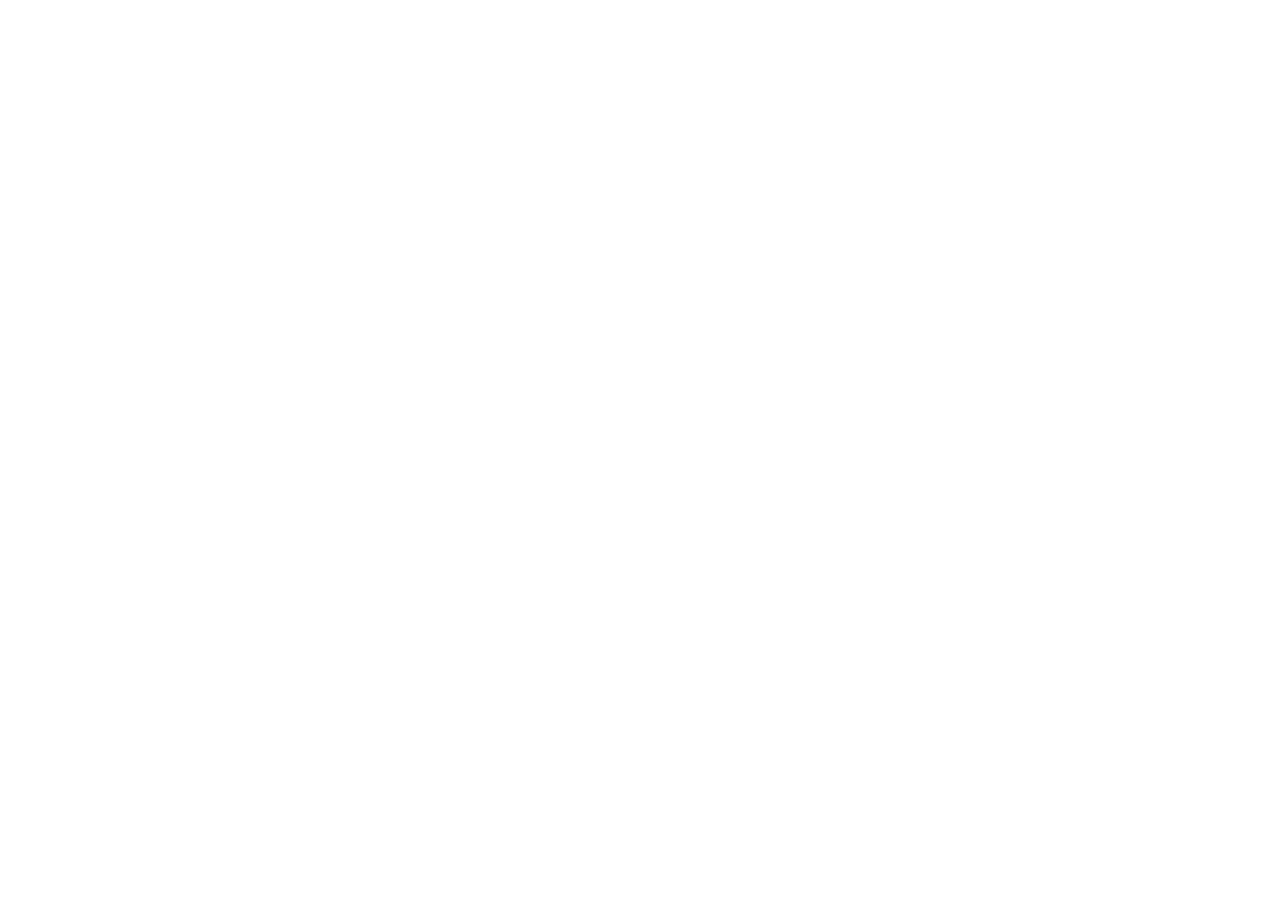
==== index.html @ 0356470d "added file and director" ====
<!DOCTYPE html>
<html lang="en">
<head>
    <meta charset="UTF-8">
    <meta http-equiv="X-UA-Compatible" content="IE=edge">
    <meta name="viewport" content="width=device-width, initial-scale=1.0">
    <title>Document</title>

    <link rel="stylesheet" href="./css/reset.css">
    <link rel="stylesheet" href="./css/style.css">
</head>
<body>
    
</body>
</html>
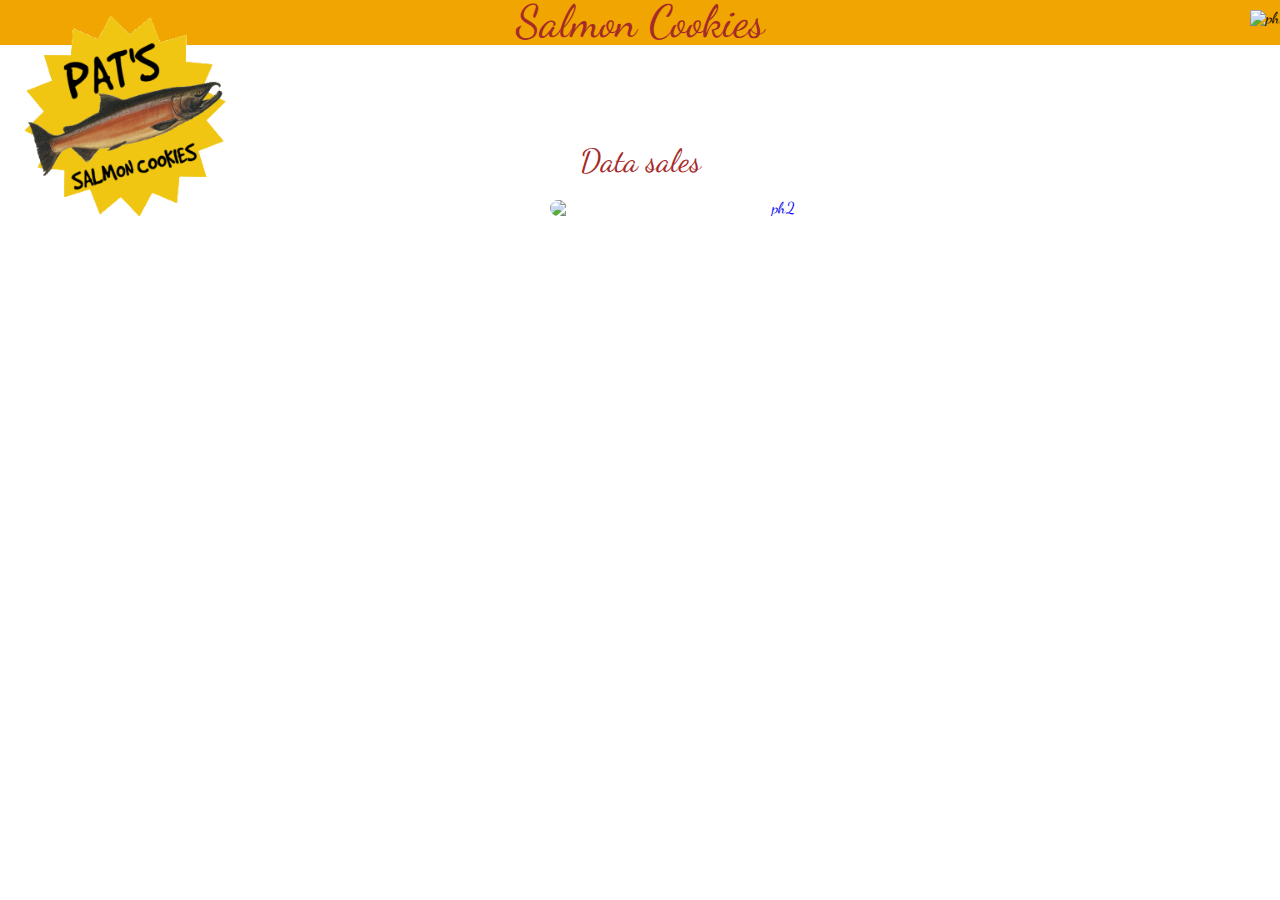
==== commit fc92d304: "added css" ====
--- a/index.html
+++ b/index.html
@@ -1,5 +1,6 @@
 <!DOCTYPE html>
 <html lang="en">
+
 <head>
     <meta charset="UTF-8">
     <meta http-equiv="X-UA-Compatible" content="IE=edge">
@@ -7,9 +8,29 @@
     <title>Document</title>
 
     <link rel="stylesheet" href="./css/reset.css">
+    <link rel="preconnect" href="https://fonts.gstatic.com">
+    <link href="https://fonts.googleapis.com/css2?family=Dancing+Script:wght@700&display=swap" rel="stylesheet">
     <link rel="stylesheet" href="./css/style.css">
+
 </head>
+
 <body>
-    
+    <header>
+        <h1>Salmon Cookies</h1>
+    </header>
+
+
+    <img src="http://saulfein.github.io/cookie-stand/img/fishies.png" alt="ph1">
+    <img src="img/salmoncookielogoT.png" alt="ph2" style="left: 0px;">
+    <center>
+        <a href="sales.html" style="top:100px;position: relative;">
+            <h3>Data sales</h3>
+        </a>
+        <a href="sales.html" style="top:80px"><img
+                src="https://i.pinimg.com/736x/cd/9c/e2/cd9ce283fdfda84b873a3e879c09cac4.jpg" alt="ph2"
+                style="left:550px;width: 450px;top:200px;border-radius: 50px;"></a>
+
+    </center>
 </body>
+
 </html>--- a/css/style.css
+++ b/css/style.css
@@ -0,0 +1,87 @@
+   
+body{
+    background-image:url("https://img5.goodfon.com/wallpaper/nbig/2/6a/material-design-linii-background-seryi-zheltyi-fon-geometrii.jpg");
+    background-attachment: fixed;
+    background-size:cover;
+    font-family: 'Dancing Script', cursive;
+    
+    }
+
+
+ul li{
+    margin-left: 28px;
+    list-style:disc;
+    display:list-item;
+    color:black;
+   font-size:22px;
+   
+}
+
+h1{
+
+color:brown;
+background-color:#f0a500;
+text-align: center;
+font-size:45px;
+}
+
+h2{
+background-color:green ;
+color:black;
+font-size:35px;
+}
+img{
+    height:200;
+    top:10px;left:1250px;
+    position:absolute;
+    width:250px;
+    
+}
+
+
+h3{
+
+    color:brown;
+    
+    text-align: center;
+    font-size:32px;
+
+}
+
+a{
+text-decoration: none;
+
+}
+table{
+    position: absolute;
+    top:300px;
+    left: 30px;;
+    width:80% ;
+    border: 2px solid black;
+}
+
+
+  
+  
+
+th {
+color:black;
+font-size:30px;
+background-color:green ;
+text-align: center;
+
+font-weight: bold;
+border: 2px solid black;
+}
+
+
+td{
+    color:brown;
+    background-color:#f0a500;
+    font-size:30px;
+    text-align: center;
+
+    border: 2px solid black;
+}
+
+
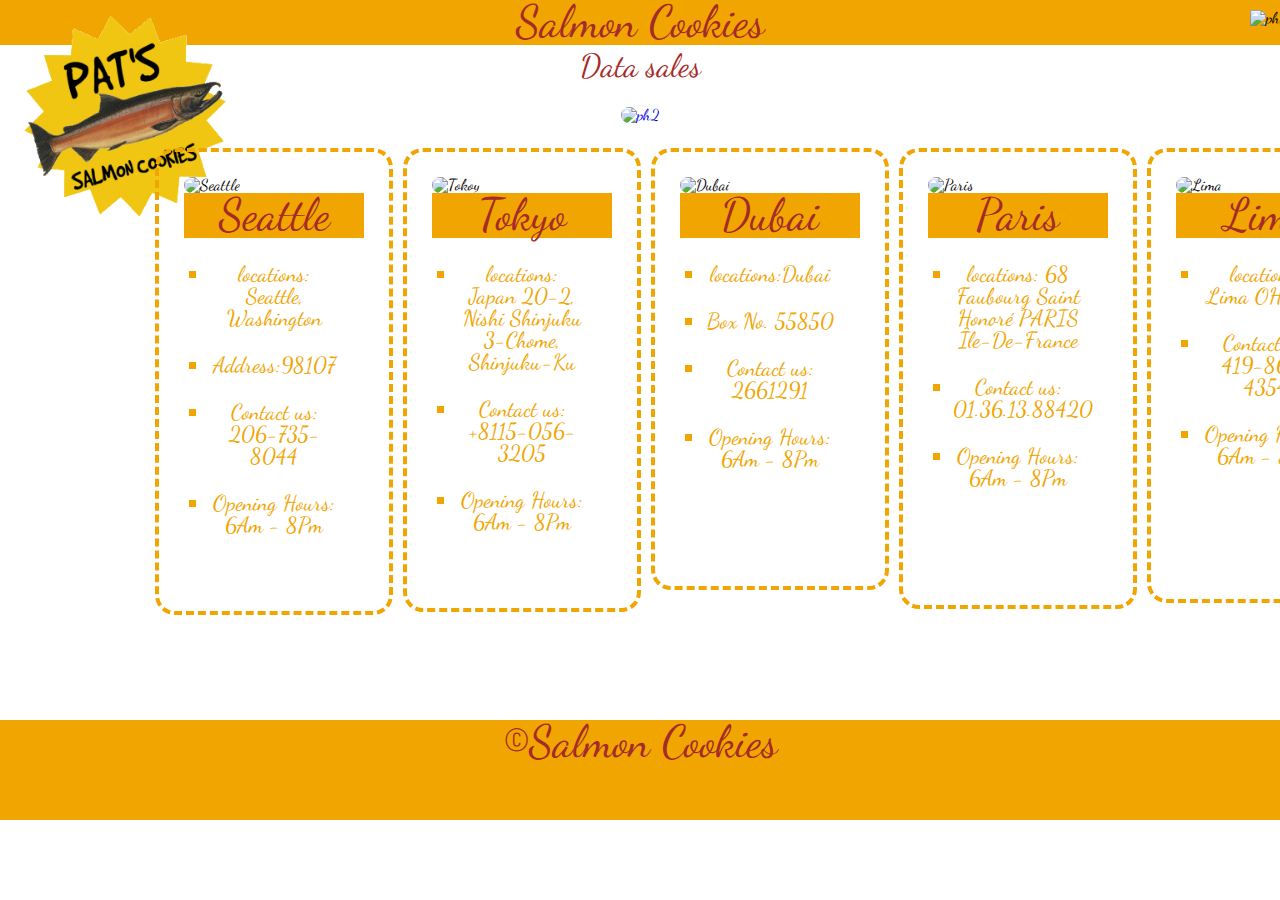
==== commit 67528d79: "added css and link in index.html" ====
--- a/index.html
+++ b/index.html
@@ -5,7 +5,7 @@
     <meta charset="UTF-8">
     <meta http-equiv="X-UA-Compatible" content="IE=edge">
     <meta name="viewport" content="width=device-width, initial-scale=1.0">
-    <title>Document</title>
+    <title>Salmon Cookies</title>
 
     <link rel="stylesheet" href="./css/reset.css">
     <link rel="preconnect" href="https://fonts.gstatic.com">
@@ -19,18 +19,177 @@
         <h1>Salmon Cookies</h1>
     </header>
 
+    <main>
+        <img src="http://saulfein.github.io/cookie-stand/img/fishies.png" alt="ph1"
+            style="    height:200;top:10px;left:1250px; position:absolute;width:250px;">
 
-    <img src="http://saulfein.github.io/cookie-stand/img/fishies.png" alt="ph1">
-    <img src="img/salmoncookielogoT.png" alt="ph2" style="left: 0px;">
-    <center>
-        <a href="sales.html" style="top:100px;position: relative;">
-            <h3>Data sales</h3>
-        </a>
-        <a href="sales.html" style="top:80px"><img
-                src="https://i.pinimg.com/736x/cd/9c/e2/cd9ce283fdfda84b873a3e879c09cac4.jpg" alt="ph2"
-                style="left:550px;width: 450px;top:200px;border-radius: 50px;"></a>
 
-    </center>
+
+        <img src="img/salmoncookielogoT.png" alt="ph2"
+            style="left: 0px;    height:200;top:10px; position:absolute; width:250px;">
+        <center>
+
+
+            
+            <a href="sales.html" style="top:5px;position: relative;">
+                <h3>Data sales</h3>
+            </a>
+
+
+
+
+            <a href="sales.html" style="top:30px;position:relative;">
+                <img src="https://i.pinimg.com/736x/cd/9c/e2/cd9ce283fdfda84b873a3e879c09cac4.jpg" alt="ph2"
+                    style="left:550px;width:650px;top:300px;border-radius: 50px;height:400px ;"></a>
+
+        </center>
+
+
+
+        <div class="gallery">
+
+            <img src="https://www.tripsavvy.com/thmb/m9hPoSTfwUWFDLumvcoTBc-Fl8A=/3864x2576/filters:fill(auto,1)/harbor-and-city-at-dusk--seattle--usa-916614972-5c26799246e0fb0001bb1191.jpg"
+                alt="Seattle">
+
+            <div class="desc">
+
+                <h1> Seattle</h1>
+
+
+                <ul>
+                    <li>locations:<br>Seattle, Washington </li>
+                    <li>
+                        <address>Address:98107</address>
+                    </li>
+                    <li>Contact us: 206-735-8044 </li>
+                    <li>Opening Hours: 6Am - 8Pm</li>
+                </ul>
+
+            </div>
+        </div>
+
+
+
+
+
+
+
+
+
+
+
+
+        <div class="gallery">
+
+            <img src="https://encrypted-tbn0.gstatic.com/images?q=tbn:ANd9GcSXRNMkDF9jG3ElwGwQCkYyPFN8oZFn9-UdTg&usqp=CAU"
+                alt="Tokoy">
+
+            <div class="desc">
+
+
+                <h1> Tokyo</h1>
+
+
+                <ul>
+                    <li>locations:<br>Japan 20-2, Nishi Shinjuku 3-Chome, Shinjuku-Ku</li>
+                    <li>Contact us: +8115-056-3205 </li>
+                    <li>Opening Hours: 6Am - 8Pm</li>
+                </ul>
+
+
+            </div>
+        </div>
+
+
+
+
+
+        <div class="gallery">
+
+            <img src="https://encrypted-tbn0.gstatic.com/images?q=tbn:ANd9GcQy5FGyj233vrjUW4slnlM68fe9Gse2U-4ToQ&usqp=CAU"
+                alt="Dubai">
+
+            <div class="desc">
+
+
+                <h1> Dubai</h1>
+
+
+                <ul>
+                    <li>locations:Dubai</li>
+
+                    <li>Box No. 55850</li>
+                    <li>Contact us: 2661291 </li>
+                    <li>Opening Hours: 6Am - 8Pm</li>
+                    <br>
+                </ul>
+
+
+            </div>
+        </div>
+
+
+
+        <div class="gallery">
+
+            <img src="https://encrypted-tbn0.gstatic.com/images?q=tbn:ANd9GcSAUK--i47lSExiX2VcE-UaiZ0Vy_7ntwb3QA&usqp=CAU"
+                alt="Paris">
+
+            <div class="desc">
+
+
+
+                <h1> Paris</h1>
+
+
+                <ul>
+                    <li>locations: 68 Faubourg Saint Honoré PARIS Île-De-France</li>
+                    <li>Contact us: 01.36.13.88420 </li>
+                    <li>Opening Hours: 6Am - 8Pm</li><br>
+                </ul>
+
+
+            </div>
+        </div>
+
+
+
+
+        <div class="gallery">
+
+            <img src="https://encrypted-tbn0.gstatic.com/images?q=tbn:ANd9GcRwAxZQaPrIqcftm5meHfSx7y0fS7_m8jdKzA&usqp=CAU"
+                alt="Lima">
+
+            <div class="desc">
+
+                <h1> Lima</h1>
+
+
+                <ul>
+                    <li>locations:<br>Lima OH Ohio</li>
+                    <li>Contact us: 419-863-4354 </li>
+                    <li>Opening Hours: 6Am - 8Pm</li>
+                </ul>
+                <br><br>
+
+
+
+            </div>
+        </div>
+
+
+
+    </main>
+
+
+    <footer>
+
+        &COPY;Salmon Cookies
+
+    </footer>
+
+
+
 </body>
 
 </html>--- a/css/style.css
+++ b/css/style.css
@@ -30,7 +30,8 @@
 color:black;
 font-size:35px;
 }
-img{
+
+#locations img{
     height:200;
     top:10px;left:1250px;
     position:absolute;
@@ -85,3 +86,52 @@
 }
 
 
+div.gallery {
+    margin: 5px;
+    border: 4px dashed  #f0a500 ;
+    float: left;
+    width: 180px;
+   position:relative; 
+   top:50px;
+   left: 150px;
+   border-radius: 20px;
+   padding: 25px;
+   
+   
+  }
+  
+  div.gallery:hover {
+    border: 4px solid green;
+    color: #f0a500 ;
+  }
+  
+  div.gallery img {
+    width:100%;
+    height:200px;
+border-radius: 15px;
+  }
+  
+  div.desc {
+    text-align: center;
+    margin-bottom:50px;
+  }
+  div.desc ul li{
+    list-style: square;
+    color:#f0a500 ;
+    margin: 25px;
+}
+
+ footer {
+    clear: left;
+    height: 100px;
+    background-color: #f0a500;
+    position: relative;
+    top: 150px;
+    text-align: center;
+    font-size:45px;
+    
+    color:brown;
+
+}
+
+
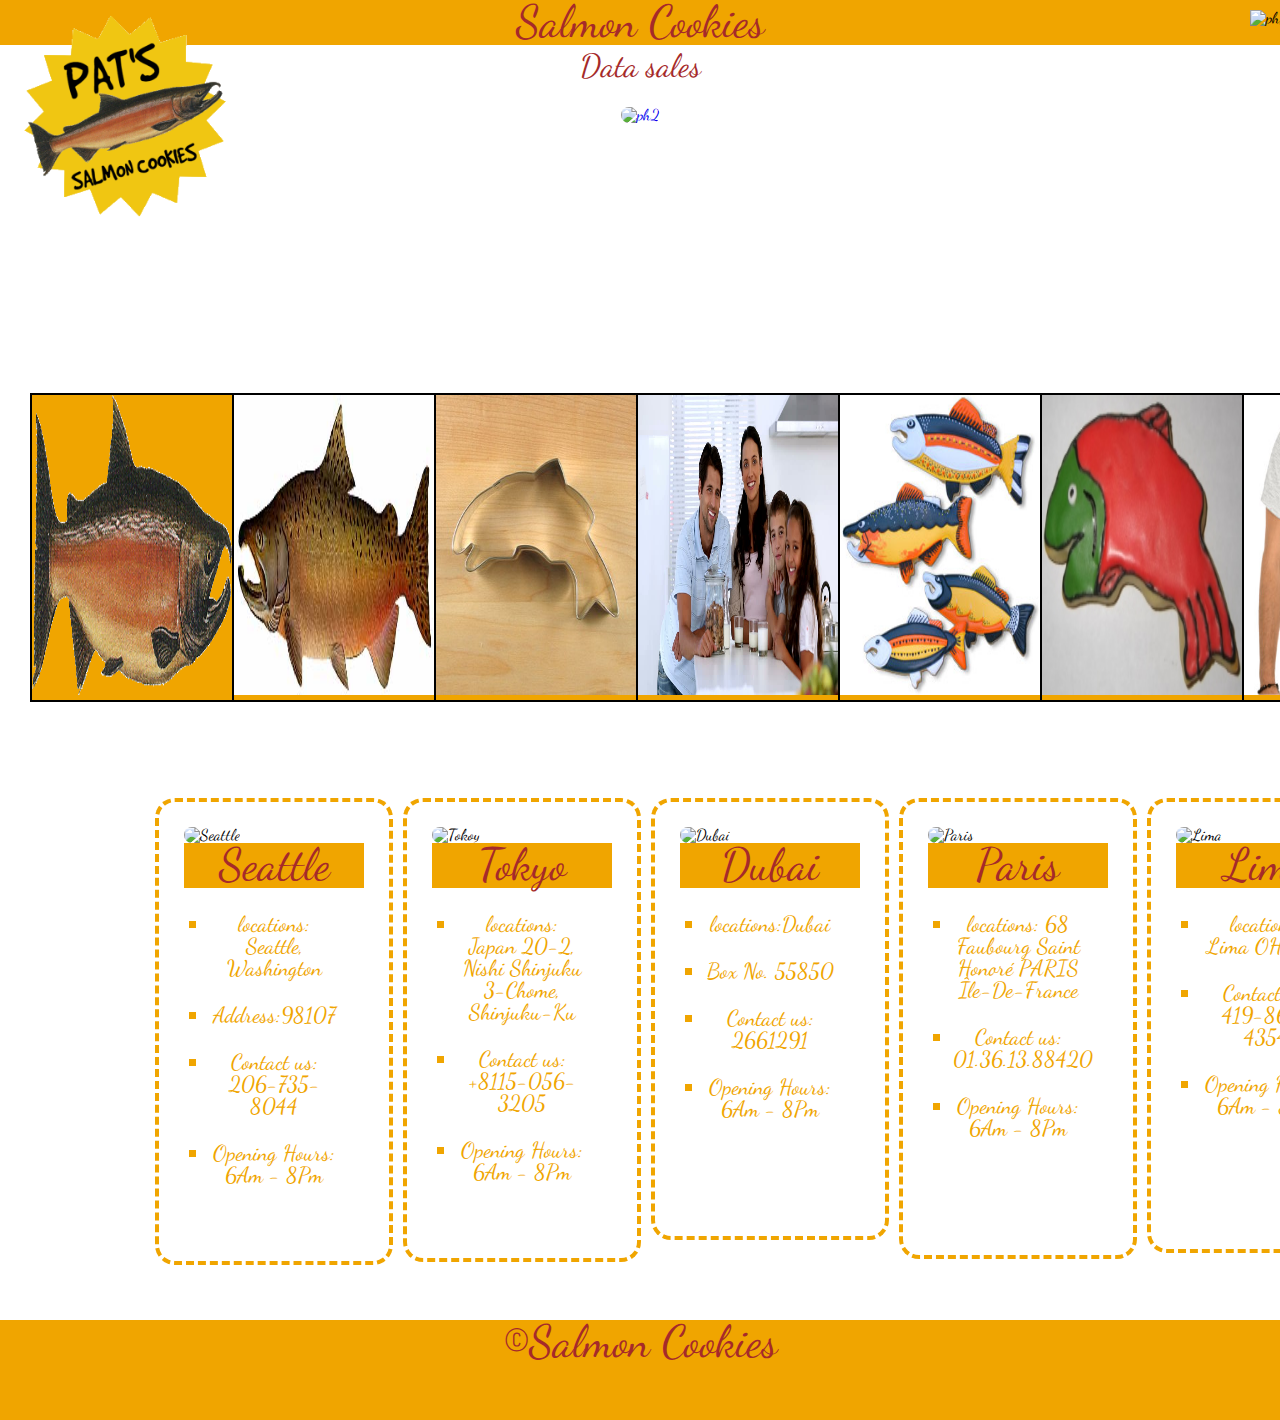
==== commit 70651cfc: "added photos" ====
--- a/index.html
+++ b/index.html
@@ -46,6 +46,64 @@
 
 
 
+
+
+
+        <div class="imgShow" style="position: relative;">
+            
+            <table>
+                <tr>
+                    <td>
+                        <img width="200px" height="300px" src="./img/salmon (2).png">
+
+                    </td>
+                    <td>
+
+                        <img width="200px" height="300px" src="./img/chinook.jpg">
+                    </td>
+                    <td>
+
+                        <img width="200px" height="300px" src="./img/cutter.jpeg">
+                    </td>
+                    <td>
+
+                        <img width="200px" height="300px" src="./img/family.jpg">
+                    </td>
+                    <td>
+
+                        <img width="200px" height="300px" src="./img/fish.jpg">
+                    </td>
+                    <td>
+                        <img width="200px" height="300px" src="./img/frosted-cookie.jpg">
+                    </td>
+                    <td>
+
+                        <img width="200px" height="300px" src="./img/shirt.jpg">
+                    </td>
+                </tr>
+
+            </table>
+        </div>
+
+
+
+
+
+
+
+
+
+
+
+
+
+
+
+
+
+
+        <!------------------------------------------------>
+
         <div class="gallery">
 
             <img src="https://www.tripsavvy.com/thmb/m9hPoSTfwUWFDLumvcoTBc-Fl8A=/3864x2576/filters:fill(auto,1)/harbor-and-city-at-dusk--seattle--usa-916614972-5c26799246e0fb0001bb1191.jpg"
--- a/css/style.css
+++ b/css/style.css
@@ -92,7 +92,7 @@
     float: left;
     width: 180px;
    position:relative; 
-   top:50px;
+   top:700px;
    left: 150px;
    border-radius: 20px;
    padding: 25px;
@@ -126,7 +126,7 @@
     height: 100px;
     background-color: #f0a500;
     position: relative;
-    top: 150px;
+    top: 750px;
     text-align: center;
     font-size:45px;
     
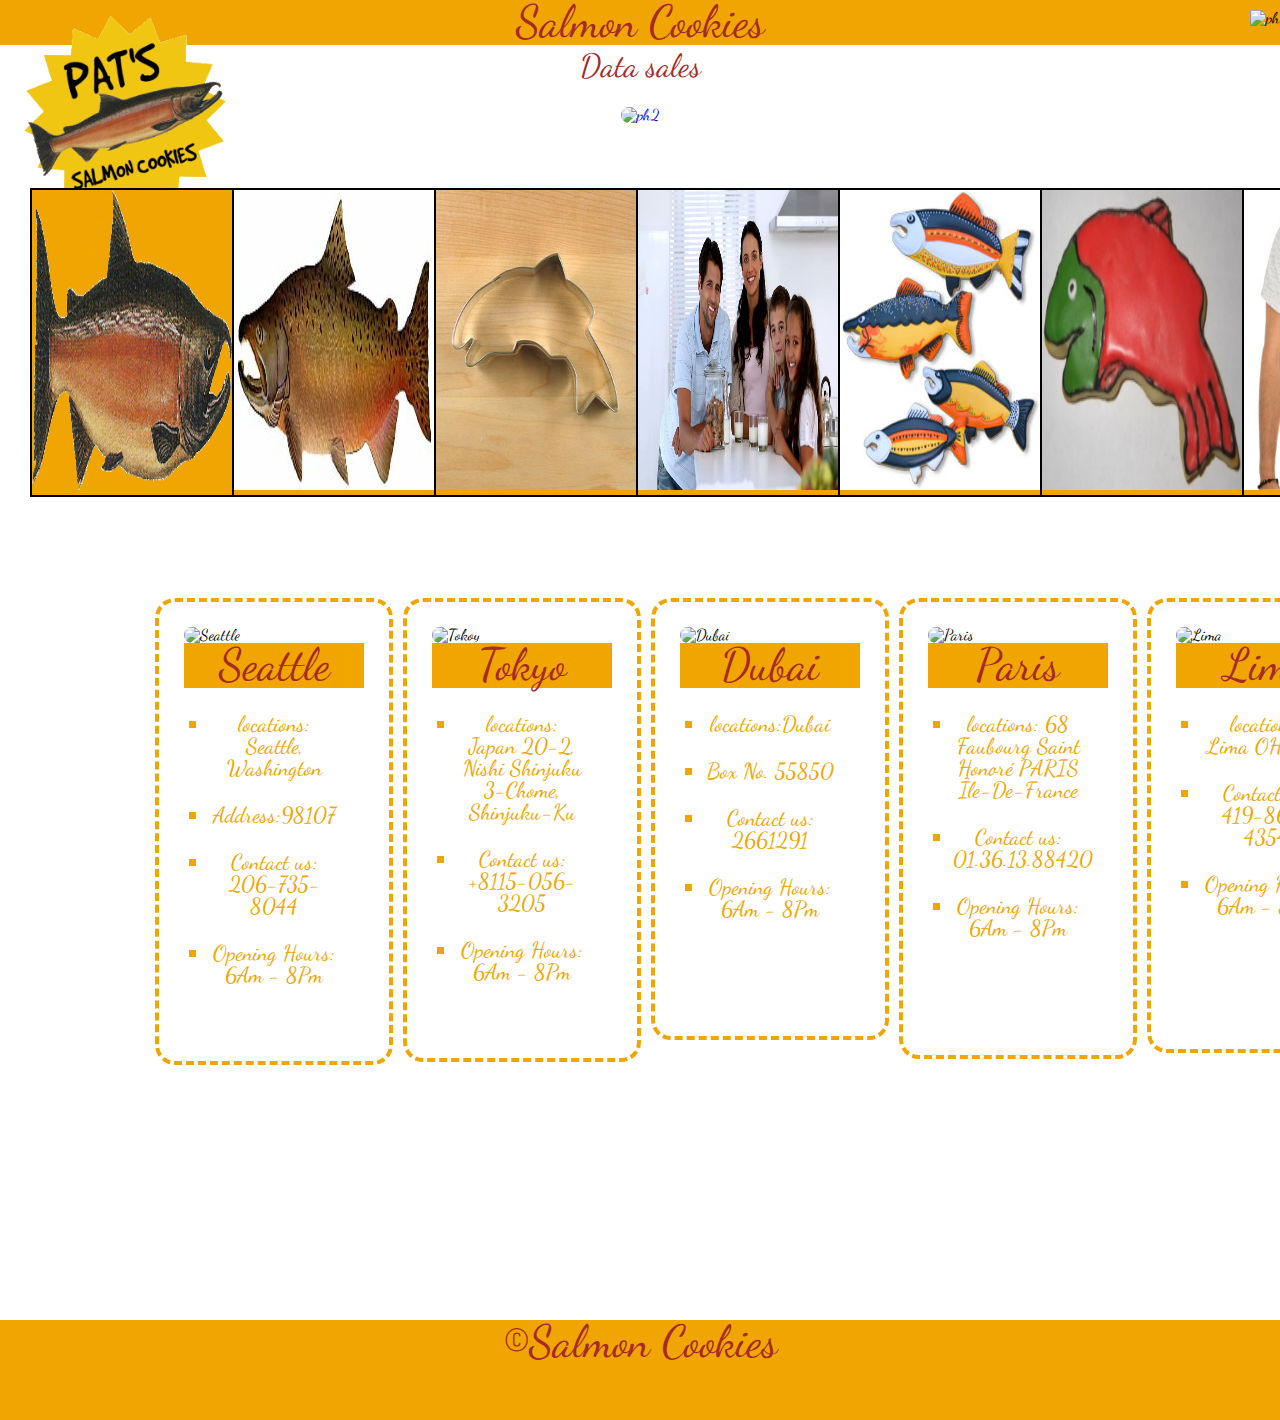
==== commit 62ade43c: "fixed code" ====
--- a/index.html
+++ b/index.html
@@ -49,7 +49,7 @@
 
 
 
-        <div class="imgShow" style="position: relative;">
+        <div class="imgShow" style="position: relative;top:-205px">
             
             <table>
                 <tr>
--- a/css/style.css
+++ b/css/style.css
@@ -92,7 +92,7 @@
     float: left;
     width: 180px;
    position:relative; 
-   top:700px;
+   top:500px;
    left: 150px;
    border-radius: 20px;
    padding: 25px;
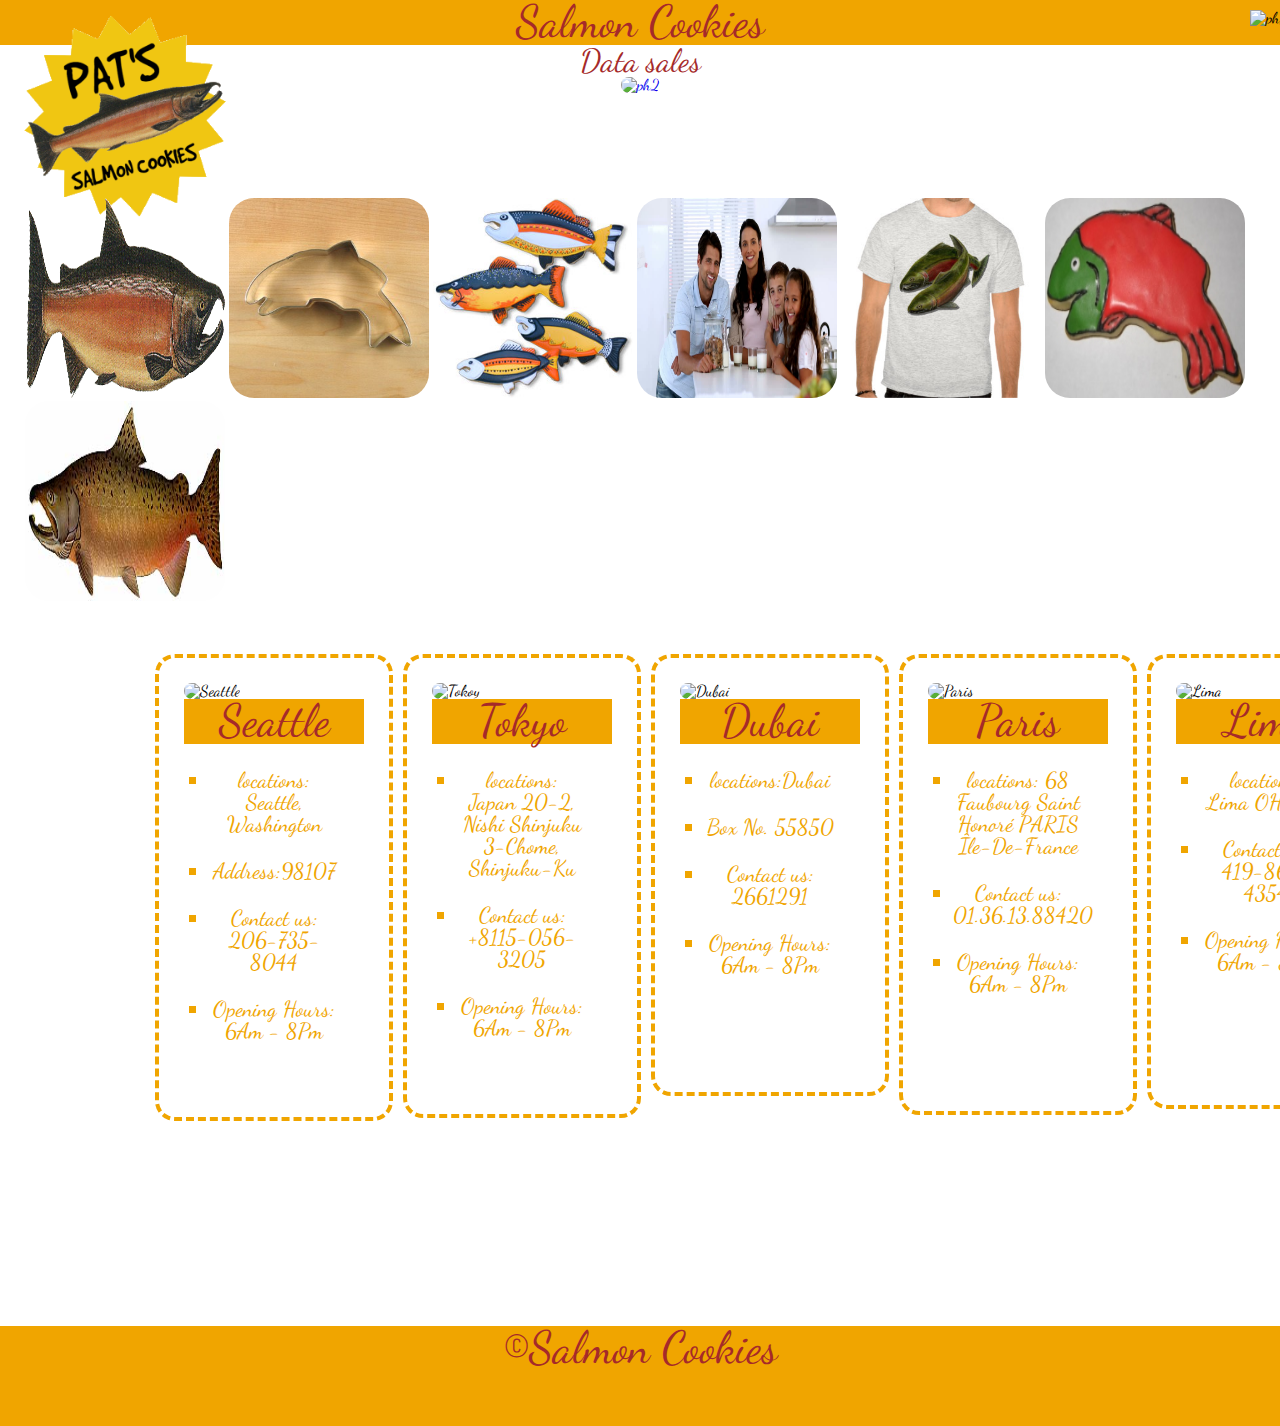
==== commit 965c6f32: "finehed lab9" ====
--- a/index.html
+++ b/index.html
@@ -20,9 +20,9 @@
     </header>
 
     <main>
+
         <img src="http://saulfein.github.io/cookie-stand/img/fishies.png" alt="ph1"
             style="    height:200;top:10px;left:1250px; position:absolute;width:250px;">
-
 
 
         <img src="img/salmoncookielogoT.png" alt="ph2"
@@ -30,15 +30,15 @@
         <center>
 
 
-            
-            <a href="sales.html" style="top:5px;position: relative;">
+
+            <a href="sales.html">
                 <h3>Data sales</h3>
             </a>
 
 
 
 
-            <a href="sales.html" style="top:30px;position:relative;">
+            <a href="sales.html">
                 <img src="https://i.pinimg.com/736x/cd/9c/e2/cd9ce283fdfda84b873a3e879c09cac4.jpg" alt="ph2"
                     style="left:550px;width:650px;top:300px;border-radius: 50px;height:400px ;"></a>
 
@@ -49,57 +49,30 @@
 
 
 
-        <div class="imgShow" style="position: relative;top:-205px">
-            
-            <table>
-                <tr>
-                    <td>
-                        <img width="200px" height="300px" src="./img/salmon (2).png">
-
-                    </td>
-                    <td>
-
-                        <img width="200px" height="300px" src="./img/chinook.jpg">
-                    </td>
-                    <td>
-
-                        <img width="200px" height="300px" src="./img/cutter.jpeg">
-                    </td>
-                    <td>
-
-                        <img width="200px" height="300px" src="./img/family.jpg">
-                    </td>
-                    <td>
-
-                        <img width="200px" height="300px" src="./img/fish.jpg">
-                    </td>
-                    <td>
-                        <img width="200px" height="300px" src="./img/frosted-cookie.jpg">
-                    </td>
-                    <td>
-
-                        <img width="200px" height="300px" src="./img/shirt.jpg">
-                    </td>
-                </tr>
-
-            </table>
-        </div>
-
-
-
-
-
-
-
-
-
-
-
-
-
-
-
-
+        <div class="imgShow" style="position: relative;top:105px;left:25px">
+
+
+
+            <img width="200px" height="200px" src="./img/salmon (2).png" style="border-radius:25px;">
+
+
+            <img width="200px" height="200px" src="./img/cutter.jpeg" style="border-radius:25px">
+
+
+            <img width="200px" height="200px" src="./img/fish.jpg" style="border-radius:25px">
+
+
+            <img width="200px" height="200px" src="./img/family.jpg" style="border-radius:25px">
+
+
+            <img width="200px" height="200px" src="./img/shirt.jpg" style="border-radius:25px">
+
+
+            <img width="200px" height="200px" src="./img/frosted-cookie.jpg" style="border-radius:25px">
+
+
+            <img width="200px" height="200px" src="./img/chinook.jpg" style="border-radius:25px">
+        </div>
 
 
         <!------------------------------------------------>
@@ -128,15 +101,6 @@
 
 
 
-
-
-
-
-
-
-
-
-
         <div class="gallery">
 
             <img src="https://encrypted-tbn0.gstatic.com/images?q=tbn:ANd9GcSXRNMkDF9jG3ElwGwQCkYyPFN8oZFn9-UdTg&usqp=CAU"
--- a/css/style.css
+++ b/css/style.css
@@ -92,7 +92,7 @@
     float: left;
     width: 180px;
    position:relative; 
-   top:500px;
+   top:150px;
    left: 150px;
    border-radius: 20px;
    padding: 25px;
@@ -121,17 +121,48 @@
     margin: 25px;
 }
 
+
+
+form{
+  position: relative;
+      top:40px;
+  }
+  fieldset {
+  
+      border: 3px solid green;
+      text-align: center;
+      background-color: gray;
+    }
+  
+  form legend{
+  
+  color: brown;
+  background-color: green;
+  padding: 5px 10px;
+  font-size: 30px;
+  }
+  
+  input:invalid {
+    border: 2px dashed red;
+  }
+  
+  input:invalid:required {
+    background-image: linear-gradient(to right,gray, lightgreen);
+  }
+  button{
+  
+    color: #f0a500;
+  }
+
  footer {
     clear: left;
     height: 100px;
     background-color: #f0a500;
     position: relative;
-    top: 750px;
+    top: 350px;
     text-align: center;
     font-size:45px;
     
     color:brown;
 
 }
-
-
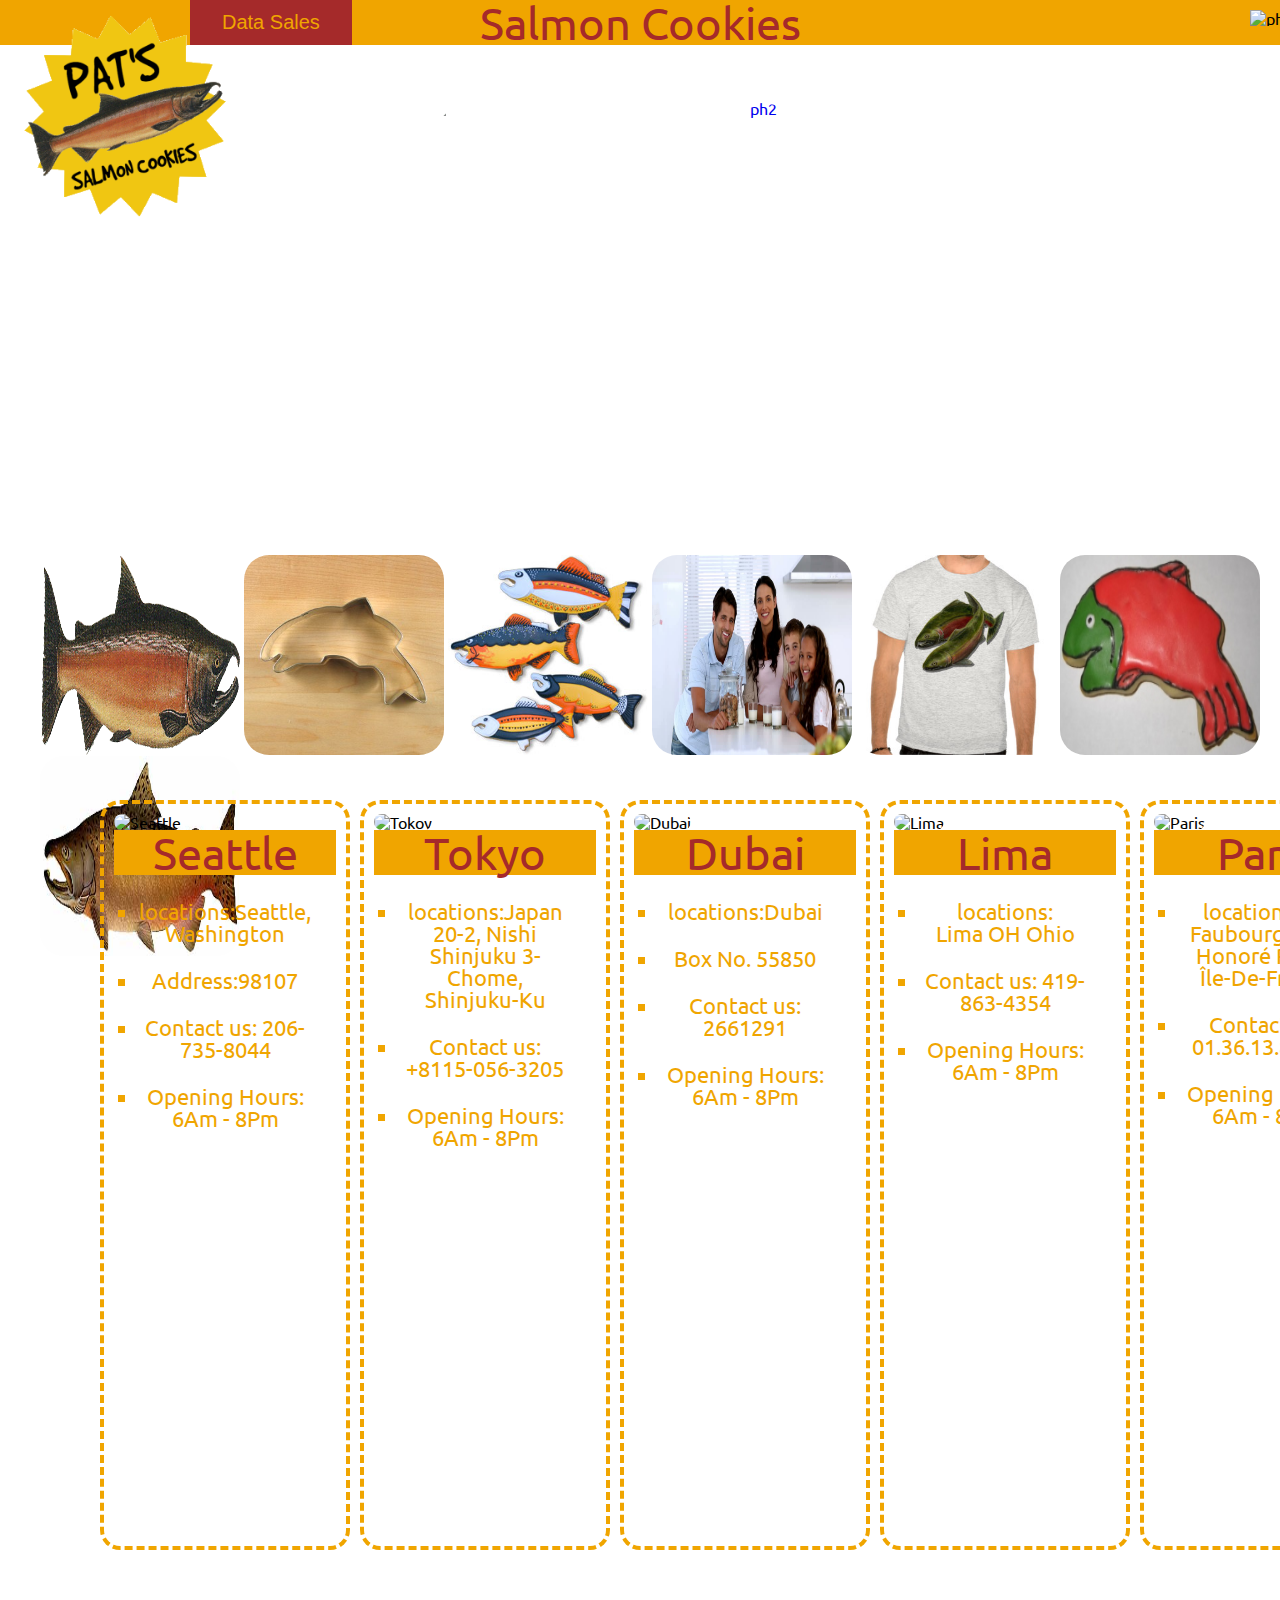
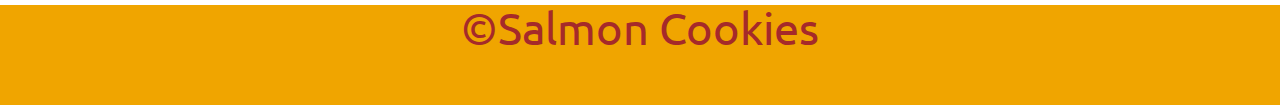
==== commit b3d6c764: "added lab 10c" ====
--- a/index.html
+++ b/index.html
@@ -6,15 +6,15 @@
     <meta http-equiv="X-UA-Compatible" content="IE=edge">
     <meta name="viewport" content="width=device-width, initial-scale=1.0">
     <title>Salmon Cookies</title>
-
     <link rel="stylesheet" href="./css/reset.css">
     <link rel="preconnect" href="https://fonts.gstatic.com">
-    <link href="https://fonts.googleapis.com/css2?family=Dancing+Script:wght@700&display=swap" rel="stylesheet">
+    <link href="https://fonts.googleapis.com/css2?family=Ubuntu:wght@300&display=swap" rel="stylesheet">
     <link rel="stylesheet" href="./css/style.css">
 
 </head>
 
 <body>
+
     <header>
         <h1>Salmon Cookies</h1>
     </header>
@@ -31,16 +31,26 @@
 
 
 
-            <a href="sales.html">
-                <h3>Data sales</h3>
-            </a>
-
-
-
+            <!-- <a href="sales.html">
+                <h3 style="position: absolute;left: 700px;">Data sales</h3>
+            </a>-->
+
+
+            <form>
+                <input type="button" value="Data Sales" onclick="openWin()" style="position: absolute;left:180px;top:-75px;background-color: brown;
+                padding: 11px 32px;color:#f0a500;  border: none;  cursor: pointer;font-size: 20px; ">
+            </form>
+
+
+            <script>
+                function openWin() {
+                    window.open("sales.html");
+                }
+            </script>
 
             <a href="sales.html">
                 <img src="https://i.pinimg.com/736x/cd/9c/e2/cd9ce283fdfda84b873a3e879c09cac4.jpg" alt="ph2"
-                    style="left:550px;width:650px;top:300px;border-radius: 50px;height:400px ;"></a>
+                    style=" position: absolute; left:430px;width:650px;top:100px;border-radius: 50px;height:400px ;"></a>
 
         </center>
 
@@ -49,7 +59,7 @@
 
 
 
-        <div class="imgShow" style="position: relative;top:105px;left:25px">
+        <div class="imgShow" style="position:absolute;top:555px;left: 40px;">
 
 
 
@@ -72,10 +82,12 @@
 
 
             <img width="200px" height="200px" src="./img/chinook.jpg" style="border-radius:25px">
-        </div>
-
-
-        <!------------------------------------------------>
+
+
+        </div>
+
+
+
 
         <div class="gallery">
 
@@ -88,7 +100,7 @@
 
 
                 <ul>
-                    <li>locations:<br>Seattle, Washington </li>
+                    <li>locations:Seattle, Washington </li>
                     <li>
                         <address>Address:98107</address>
                     </li>
@@ -113,7 +125,7 @@
 
 
                 <ul>
-                    <li>locations:<br>Japan 20-2, Nishi Shinjuku 3-Chome, Shinjuku-Ku</li>
+                    <li>locations:Japan 20-2, Nishi Shinjuku 3-Chome, Shinjuku-Ku</li>
                     <li>Contact us: +8115-056-3205 </li>
                     <li>Opening Hours: 6Am - 8Pm</li>
                 </ul>
@@ -143,16 +155,16 @@
                     <li>Box No. 55850</li>
                     <li>Contact us: 2661291 </li>
                     <li>Opening Hours: 6Am - 8Pm</li>
-                    <br>
-                </ul>
-
-
-            </div>
-        </div>
-
-
-
-        <div class="gallery">
+
+                </ul>
+
+
+            </div>
+        </div>
+
+
+
+        <div class="gallery" style="position:absolute;top:795px;left:1135px">
 
             <img src="https://encrypted-tbn0.gstatic.com/images?q=tbn:ANd9GcSAUK--i47lSExiX2VcE-UaiZ0Vy_7ntwb3QA&usqp=CAU"
                 alt="Paris">
@@ -167,17 +179,17 @@
                 <ul>
                     <li>locations: 68 Faubourg Saint Honoré PARIS Île-De-France</li>
                     <li>Contact us: 01.36.13.88420 </li>
-                    <li>Opening Hours: 6Am - 8Pm</li><br>
-                </ul>
-
-
-            </div>
-        </div>
-
-
-
-
-        <div class="gallery">
+                    <li>Opening Hours: 6Am - 8Pm</li>
+                </ul>
+
+
+            </div>
+        </div>
+
+
+
+
+        <div class="gallery" style="position:absolute;top:795px;left:875px">
 
             <img src="https://encrypted-tbn0.gstatic.com/images?q=tbn:ANd9GcRwAxZQaPrIqcftm5meHfSx7y0fS7_m8jdKzA&usqp=CAU"
                 alt="Lima">
@@ -192,7 +204,7 @@
                     <li>Contact us: 419-863-4354 </li>
                     <li>Opening Hours: 6Am - 8Pm</li>
                 </ul>
-                <br><br>
+
 
 
 
--- a/css/style.css
+++ b/css/style.css
@@ -1,12 +1,18 @@
-   
-body{
+ *{box-sizing: border-box;}
+  
+  body{
     background-image:url("https://img5.goodfon.com/wallpaper/nbig/2/6a/material-design-linii-background-seryi-zheltyi-fon-geometrii.jpg");
     background-attachment: fixed;
     background-size:cover;
-    font-family: 'Dancing Script', cursive;
-    
-    }
+    font-family: 'Ubuntu', sans-serif;
+ }
 
+  main{
+margin-left:10px;
+margin-right: 10px;
+ width: 960px;  }
+
+  
 
 ul li{
     margin-left: 28px;
@@ -24,6 +30,8 @@
 text-align: center;
 font-size:45px;
 }
+ 
+
 
 h2{
 background-color:green ;
@@ -90,13 +98,13 @@
     margin: 5px;
     border: 4px dashed  #f0a500 ;
     float: left;
-    width: 180px;
-   position:relative; 
-   top:150px;
-   left: 150px;
-   border-radius: 20px;
-   padding: 25px;
-   
+    position:relative; 
+    top:750px;
+    left: 85px;
+    border-radius: 20px;
+    width: 250px;
+    height: 750px;
+   padding: 10px;
    
   }
   
@@ -104,18 +112,23 @@
     border: 4px solid green;
     color: #f0a500 ;
   }
+
+ 
+
   
   div.gallery img {
     width:100%;
     height:200px;
 border-radius: 15px;
+
   }
   
-  div.desc {
+ div.desc {
     text-align: center;
     margin-bottom:50px;
   }
-  div.desc ul li{
+
+div.desc ul li{
     list-style: square;
     color:#f0a500 ;
     margin: 25px;
@@ -125,44 +138,43 @@
 
 form{
   position: relative;
-      top:40px;
-  }
-  fieldset {
+      top:30px;
+      font-size:25px ;
+}
+
+fieldset {
   
       border: 3px solid green;
       text-align: center;
-      background-color: gray;
-    }
+      background-color:  green;
+}
   
-  form legend{
-  
-  color: brown;
-  background-color: green;
+form legend{
+  color: black;
+  background-color: #f0a500;
   padding: 5px 10px;
   font-size: 30px;
   }
   
-  input:invalid {
+input:invalid {
     border: 2px dashed red;
   }
   
   input:invalid:required {
     background-image: linear-gradient(to right,gray, lightgreen);
   }
-  button{
-  
-    color: #f0a500;
-  }
+
 
  footer {
     clear: left;
     height: 100px;
     background-color: #f0a500;
     position: relative;
-    top: 350px;
+    top: 800px;
     text-align: center;
     font-size:45px;
-    
     color:brown;
 
 }
+
+
